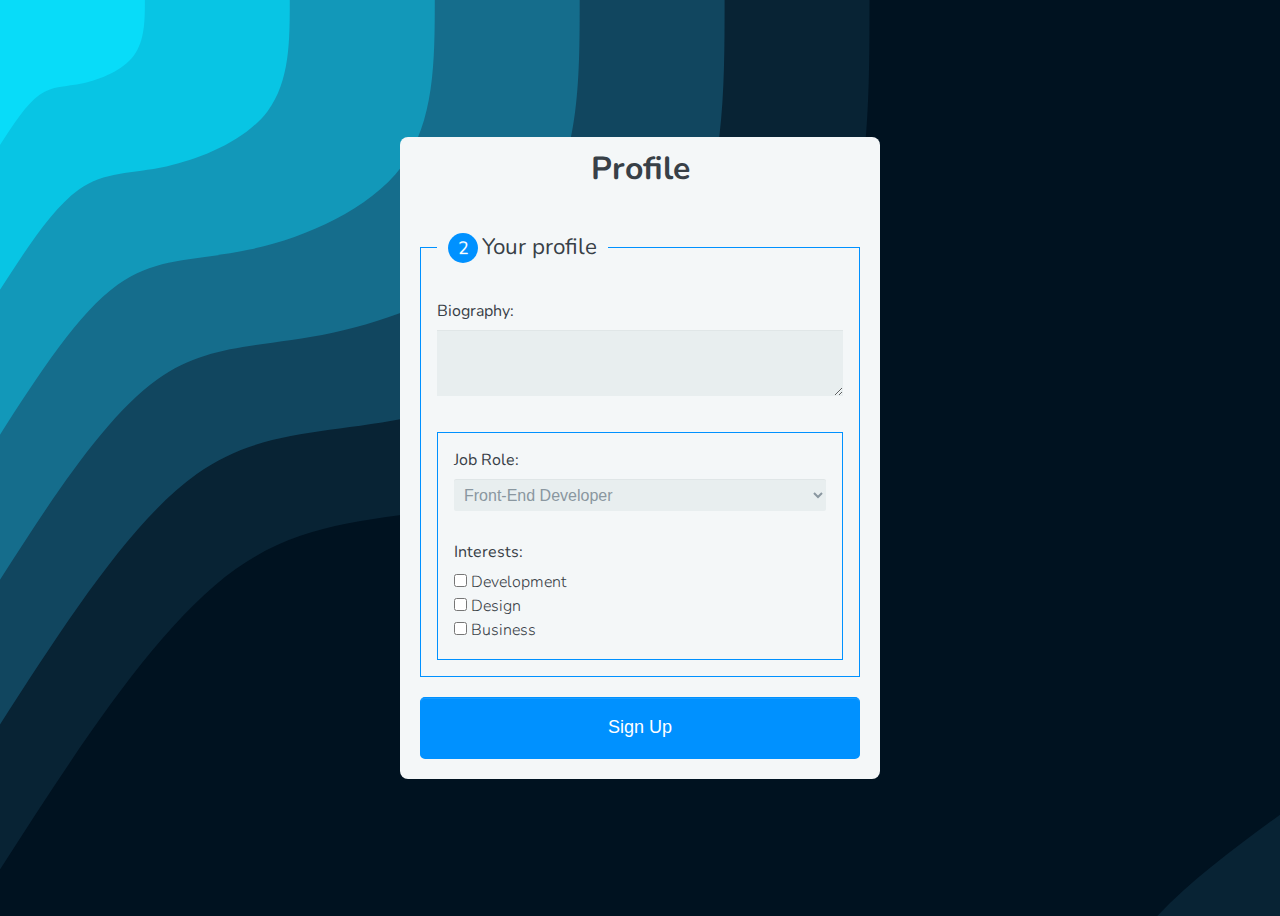
==== profile.html @ f76422aa "Add files via upload" ====
<!DOCTYPE html>
<html lang="en" >
<head>
  <meta charset="UTF-8">
  <title>Sign Up</title>
  
<link rel="stylesheet" href="./signup.css">

</head>
<body>

<head>
        <meta charset="utf-8">
        <meta name="viewport" content="width=device-width, initial-scale=1.0">
        <title>Sign Up Form</title>
        <link rel="stylesheet" href="css/normalize.css">
        <link href='https://fonts.googleapis.com/css?family=Nunito:400,300' rel='stylesheet' type='text/css'>
       
    </head>
    <body>
            <div class = "form-container">

                <form action="profile.html" method="post">
                
                  <h1>Profile</h1>
          
          
                  
                  <fieldset>
                    <legend><span class="number">2</span>Your profile</legend>
                    <label for="bio">Biography:</label>
                    <textarea id="bio" name="user_bio"></textarea>
                    <fieldset>
                    <label for="job">Job Role:</label>
                    <select id="job" name="user_job">
                      <optgroup label="Web">
                        <option value="frontend_developer">Front-End Developer</option>
                        <option value="php_developor">PHP Developer</option>
                        <option value="python_developer">Python Developer</option>
                        <option value="rails_developer"> Rails Developer</option>
                        <option value="web_designer">Web Designer</option>
                        <option value="WordPress_developer">WordPress Developer</option>
                      </optgroup>
                      <optgroup label="Mobile">
                        <option value="Android_developer">Androild Developer</option>
                        <option value="iOS_developer">iOS Developer</option>
                        <option value="mobile_designer">Mobile Designer</option>
                      </optgroup>
                      <optgroup label="Business">
                        <option value="business_owner">Business Owner</option>
                        <option value="freelancer">Freelancer</option>
                      </optgroup>
                      <optgroup label="Other">
                        <option value="secretary">Secretary</option>
                        <option value="maintenance">Maintenance</option>
                      </optgroup>
                    </select>
                    
                      <label>Interests:</label>
                      <input type="checkbox" id="development" value="interest_development" name="user_interest"><label class="light" for="development">Development</label><br>
                        <input type="checkbox" id="design" value="interest_design" name="user_interest"><label class="light" for="design">Design</label><br>
                      <input type="checkbox" id="business" value="interest_business" name="user_interest"><label class="light" for="business">Business</label>
                    
                    </fieldset>
                  </fieldset>
                  <button type="submit" class="signup">Sign Up</button>
                </form>
            </div>
      
    </body>
</html>

  
</body>
</html>
---- signup.css ----
*, *:before, *:after {
    -moz-box-sizing: border-box;
    -webkit-box-sizing: border-box;
    box-sizing: border-box;
  }
  
  body {
    font-family: 'Nunito', sans-serif;
    color: #384047;
    background-image: url("blob-scene-haikei.svg");
    background-repeat: no-repeat, repeat;

  }
  
  form {
    max-width: 300px;
    margin: 10px auto;
    padding: 10px 20px;
    background: #f4f7f8;
    border-radius: 8px;
  }
  
  h1 {
    margin: 0 0 30px 0;
    text-align: center;
  }
  
  input[type="text"],
  input[type="password"],
  input[type="date"],
  input[type="datetime"],
  input[type="email"],
  input[type="number"],
  input[type="search"],
  input[type="tel"],
  input[type="time"],
  input[type="url"],
  textarea,
  select {
    background: rgba(255,255,255,0.1);
    border: none;
    font-size: 16px;
    height: auto;
    margin: 0;
    outline: 0;
    padding: 15px;
    width: 100%;
    background-color: #e8eeef;
    color: #8a97a0;
    box-shadow: 0 1px 0 rgba(0,0,0,0.03) inset;
    margin-bottom: 30px;
  }
  
  input[type="radio"],
  input[type="checkbox"] {
    margin: 0 4px 8px 0;
  }
  
  select {
    padding: 6px;
    height: 32px;
    border-radius: 2px;
  }
  
  button {
    padding: 19px 39px 18px 39px;
    color: #FFF;
    background-color: #0091ff;
    font-size: 18px;
    text-align: center;
    font-style: normal;
    border-radius: 5px;
    width: 100%;
    border: 14px solid #0091ff;
    border-width: 1px 1px 3px;
    box-shadow: 0 1px 0 rgba(255,255,255,0.1) inset;
    margin-bottom: 10px;
  }
  
  fieldset {
    /* margin-bottom: 30px; */
    border:#0091ff 1px solid;
    margin: 0 auto; /* center the fieldset horizontally */ 
  padding: 1em; /* add some padding around the fieldset */ 
  }
  
  legend {
    font-size: 1.4em;
    margin-bottom: 10px;
    padding: 0.5em;
  }
  
  label {
    display: block;
    margin-bottom: 8px;
  }
  
  label.light {
    font-weight: 300;
    display: inline;
  }
  
  .number {
    background-color: #0091ff;
    color: #fff;
    height: 30px;
    width: 30px;
    display: inline-block;
    font-size: 0.8em;
    margin-right: 4px;
    line-height: 30px;
    text-align: center;
    text-shadow: 0 1px 0 rgba(255,255,255,0.2);
    border-radius: 100%;
  }
  
  @media screen and (min-width: 480px) {
  
    form {
      max-width: 480px;
    }
  
  }
  
  .signup {
    background-color: #0091ff;
   margin-top: 20px;
  
  }

  .form-container {
    display: flex;
    justify-content: center;
    align-items: center;
    min-height: 100vh; /* vh stands for viewport height */
  }
  
  form {
    width: 50%; /* adjust this value to control the form's width */
  }
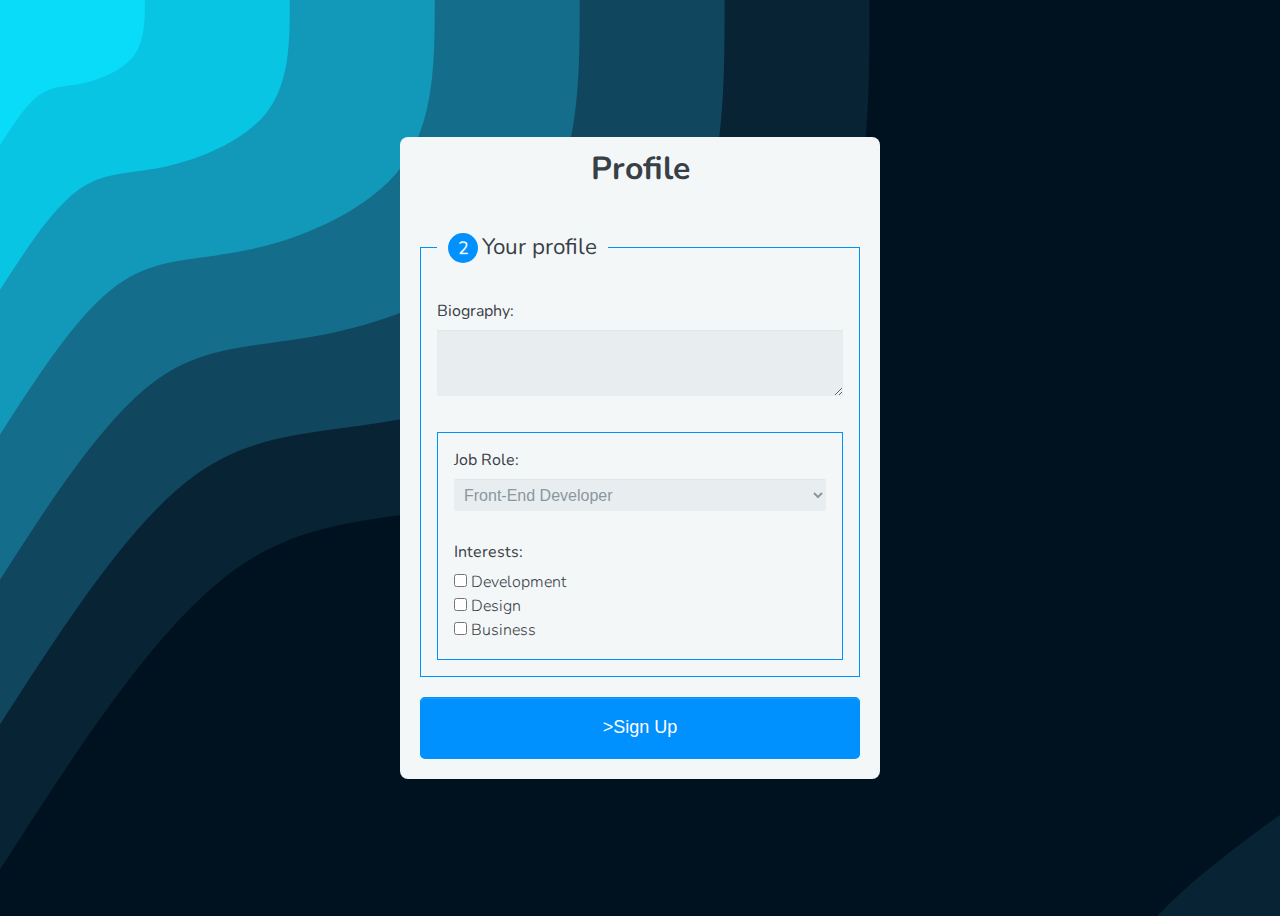
==== commit b9985ccf: "Add files via upload" ====
--- a/profile.html
+++ b/profile.html
@@ -63,7 +63,8 @@
                     
                     </fieldset>
                   </fieldset>
-                  <button type="submit" class="signup">Sign Up</button>
+                  <button type="submit" class="signup" <a href="./profile.html"></a>>Sign Up</button>
+                  <!-- <input type="submit" id="submit_button" value="Register" disabled/> -->
                 </form>
             </div>
       
--- a/signup.css
+++ b/signup.css
@@ -76,6 +76,20 @@
     box-shadow: 0 1px 0 rgba(255,255,255,0.1) inset;
     margin-bottom: 10px;
   }
+  input[type="submit"] {
+    padding: 19px 39px 18px 39px;
+    color: #FFF;
+    background-color: #0091ff;
+    font-size: 18px;
+    text-align: center;
+    font-style: normal;
+    border-radius: 5px;
+    width: 100%;
+    border: 14px solid #0091ff;
+    border-width: 1px 1px 3px;
+    box-shadow: 0 1px 0 rgba(255,255,255,0.1) inset;
+    margin-bottom: 10px;
+  }
   
   fieldset {
     /* margin-bottom: 30px; */
